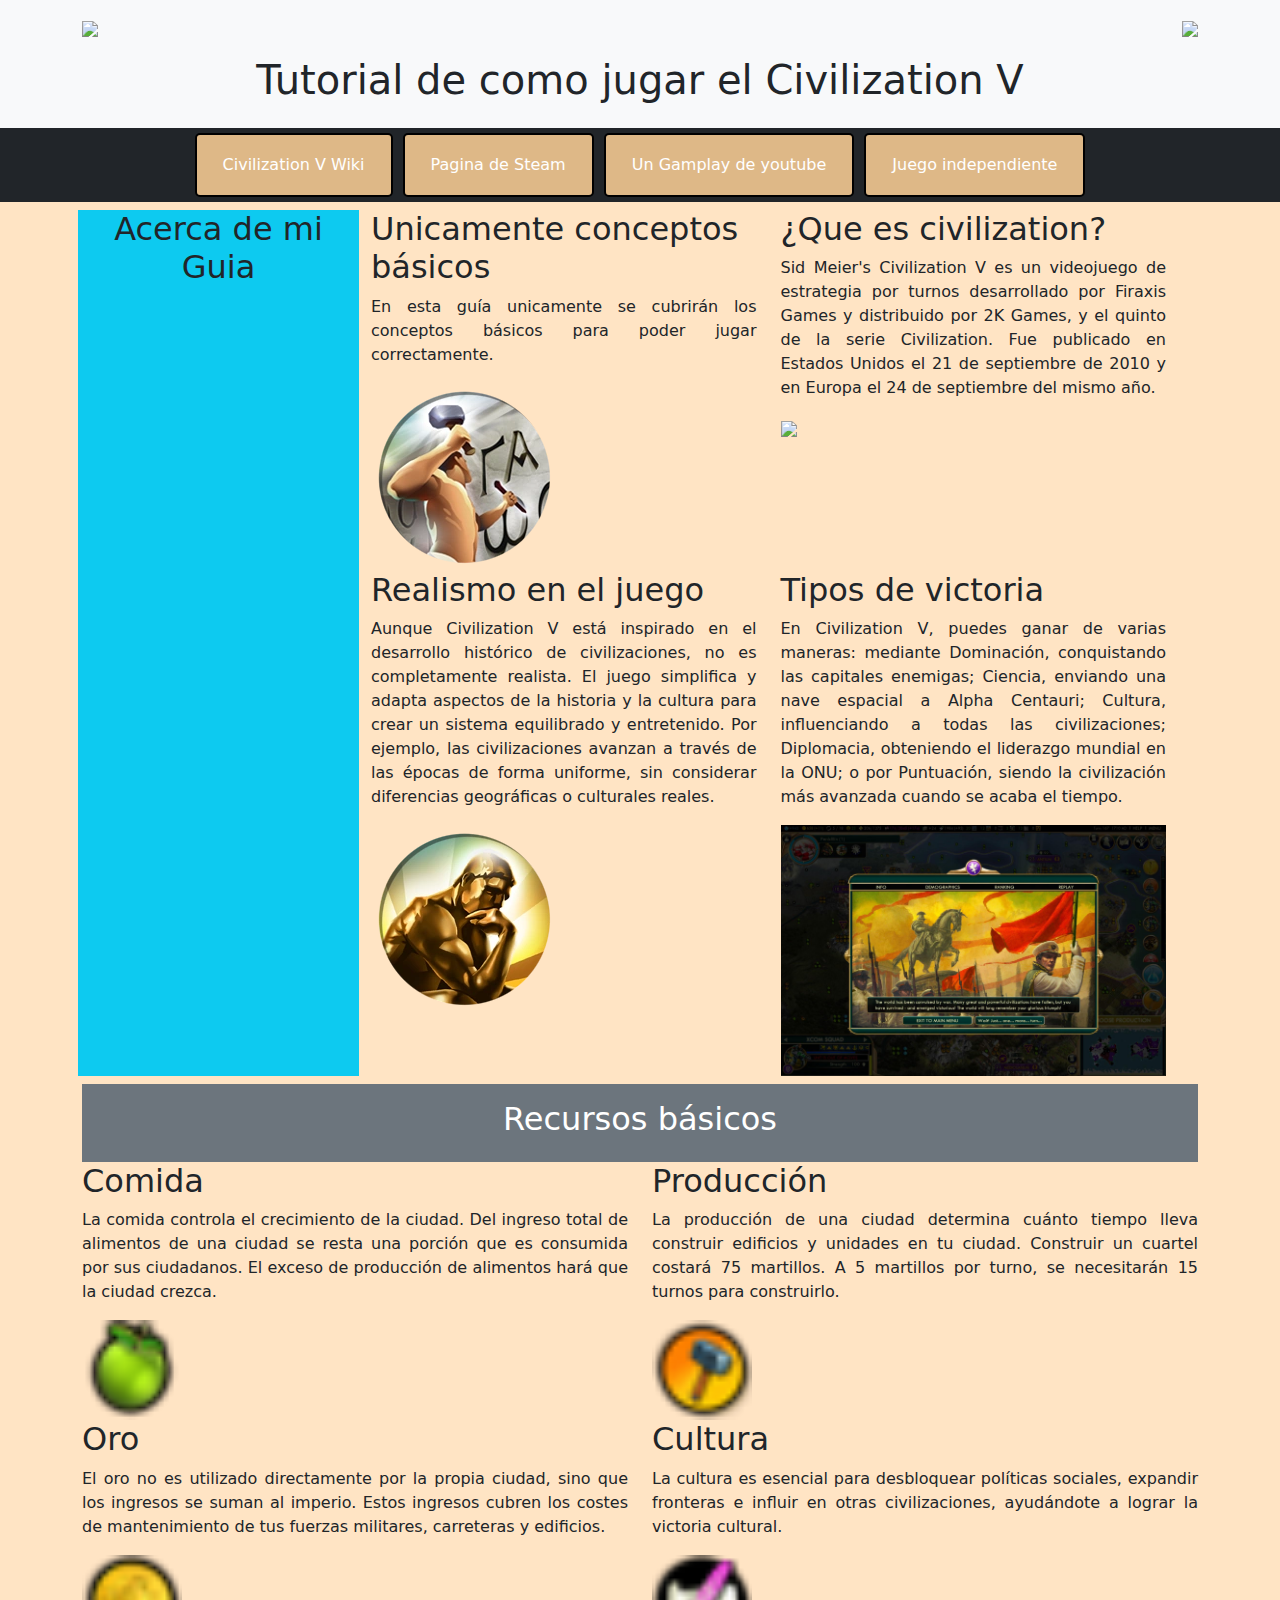
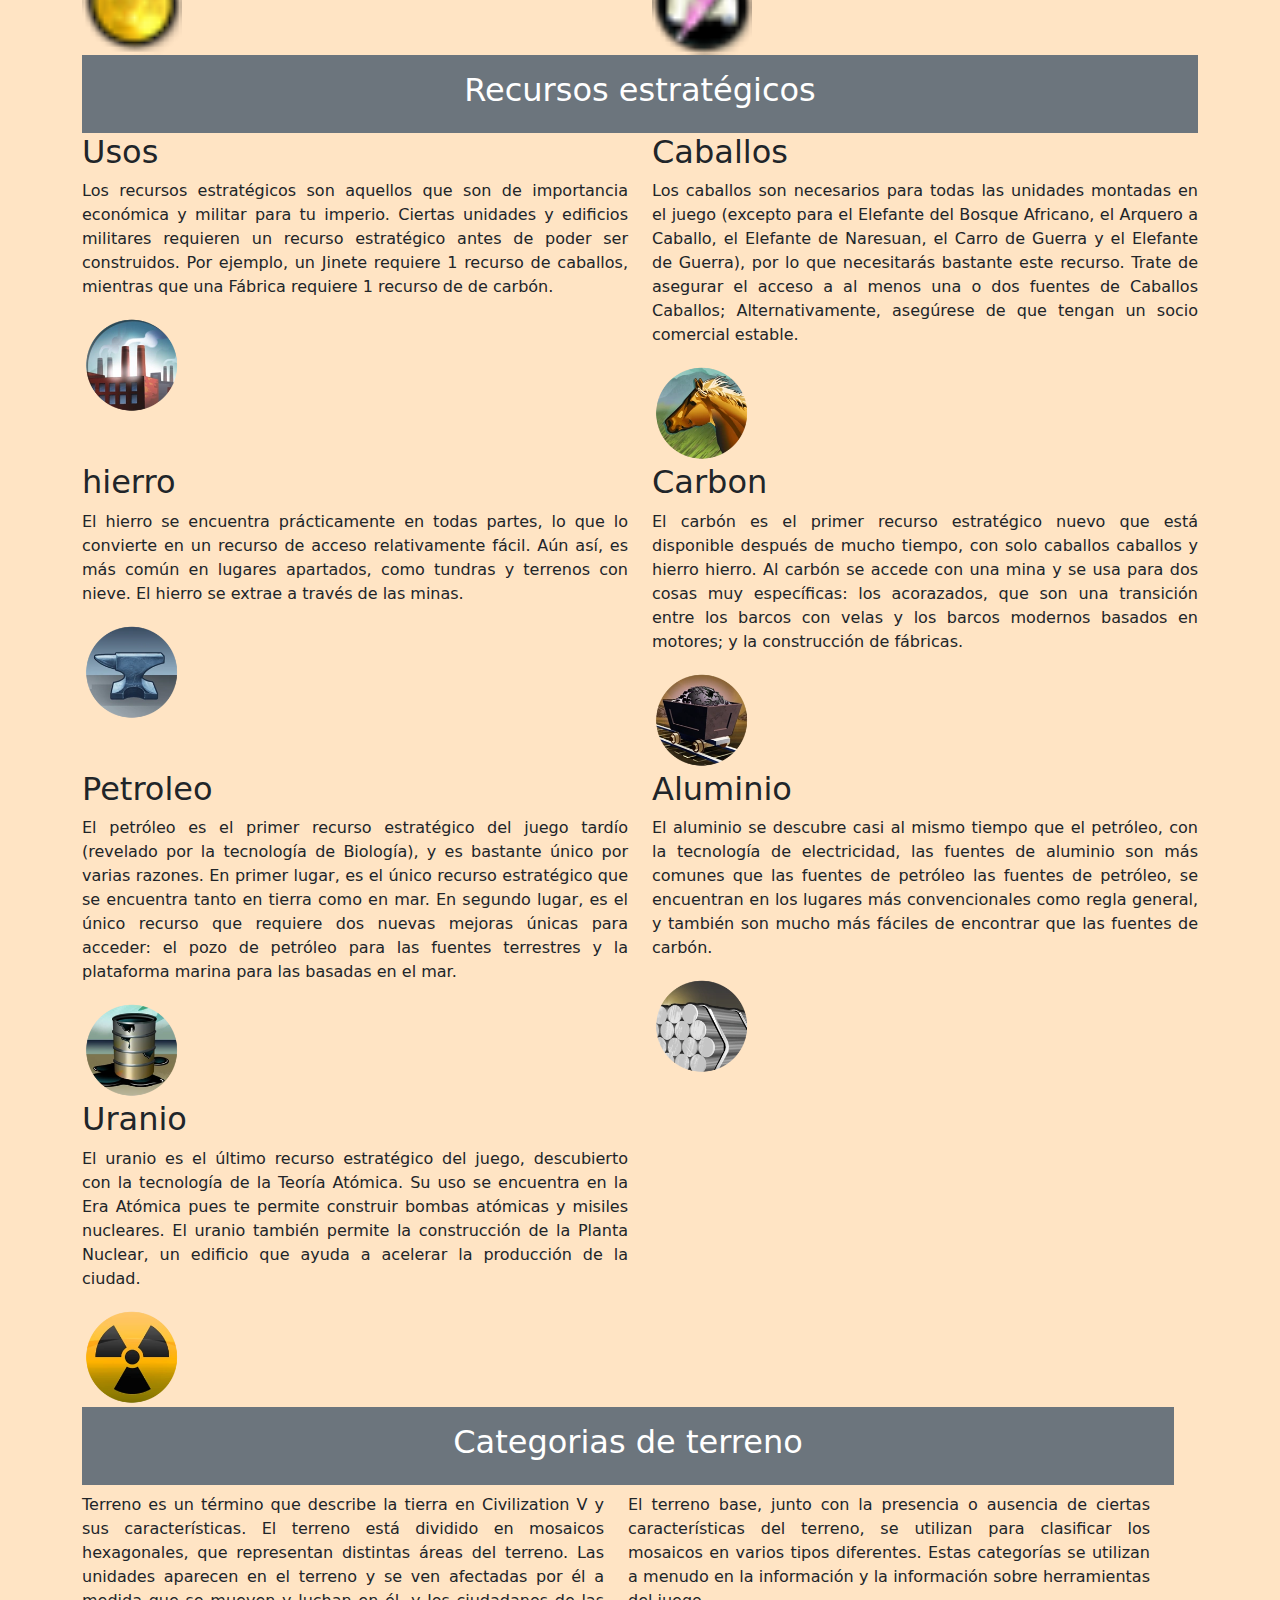
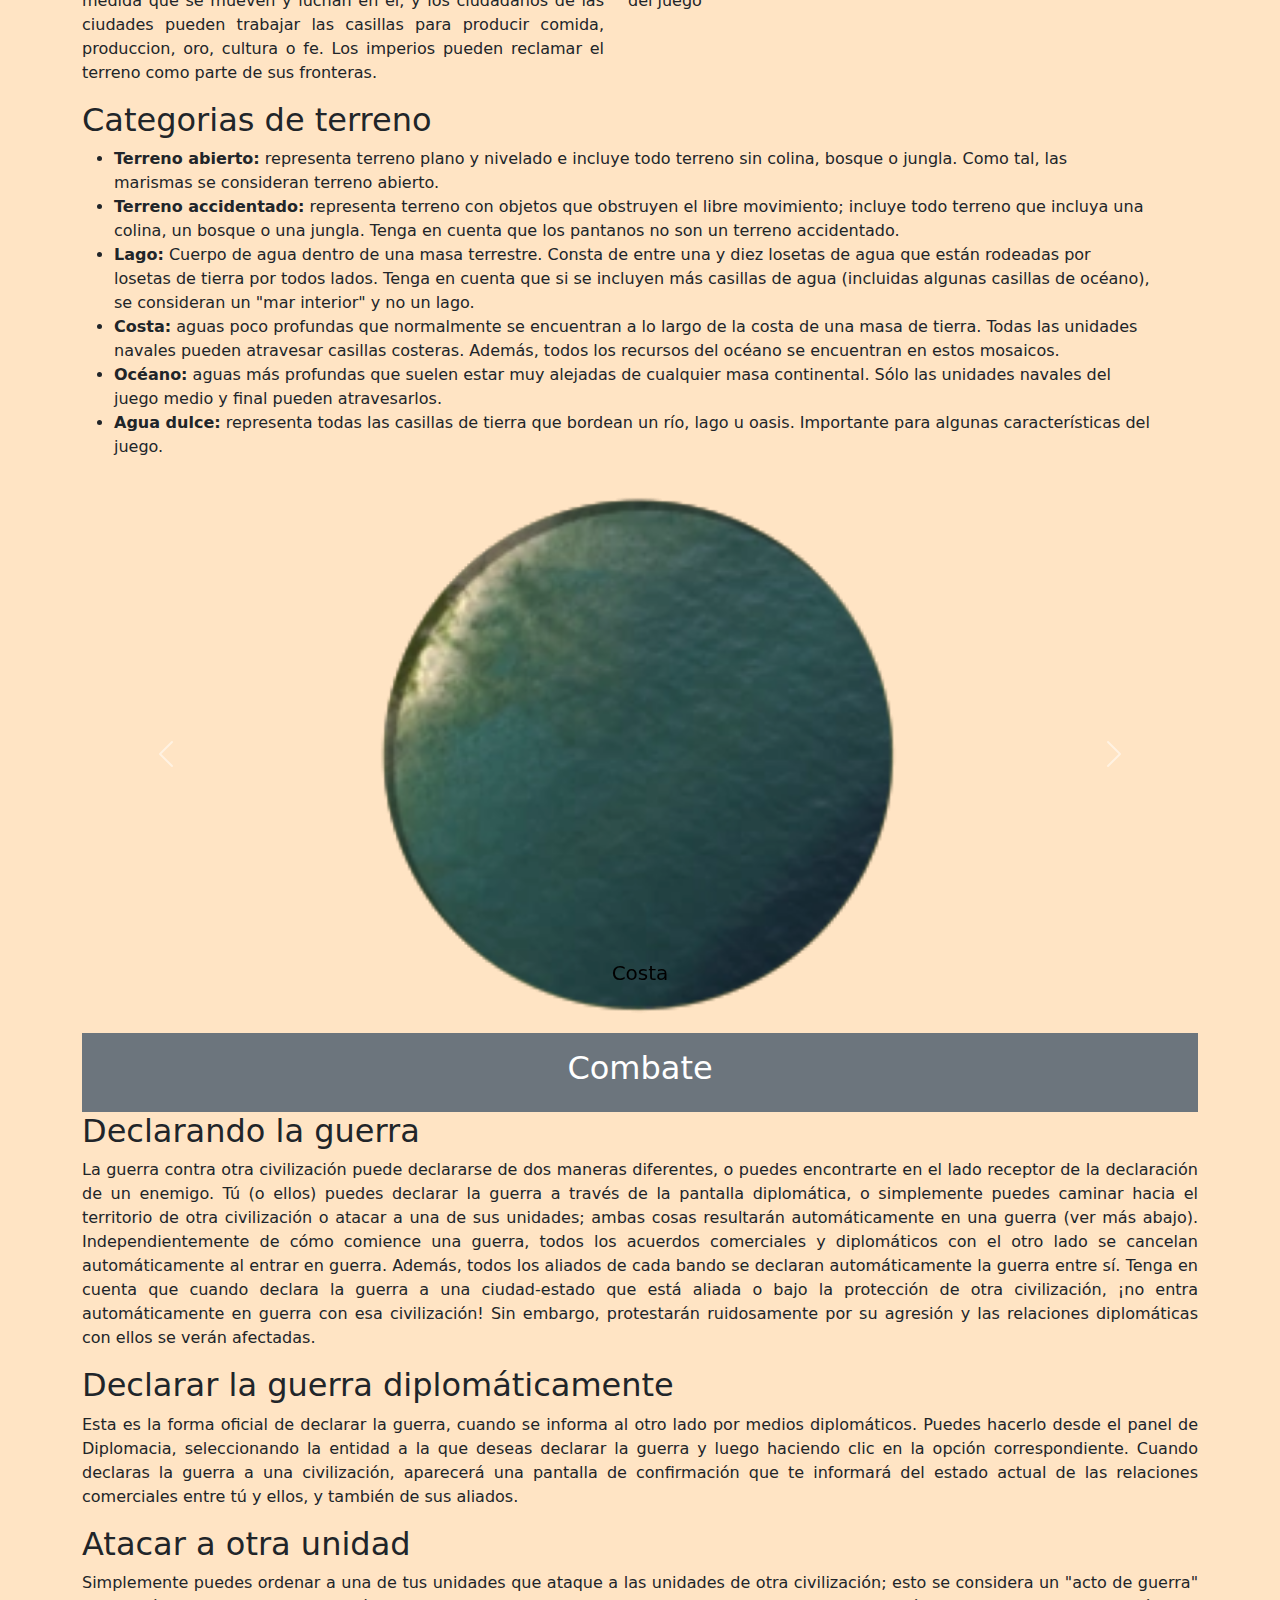
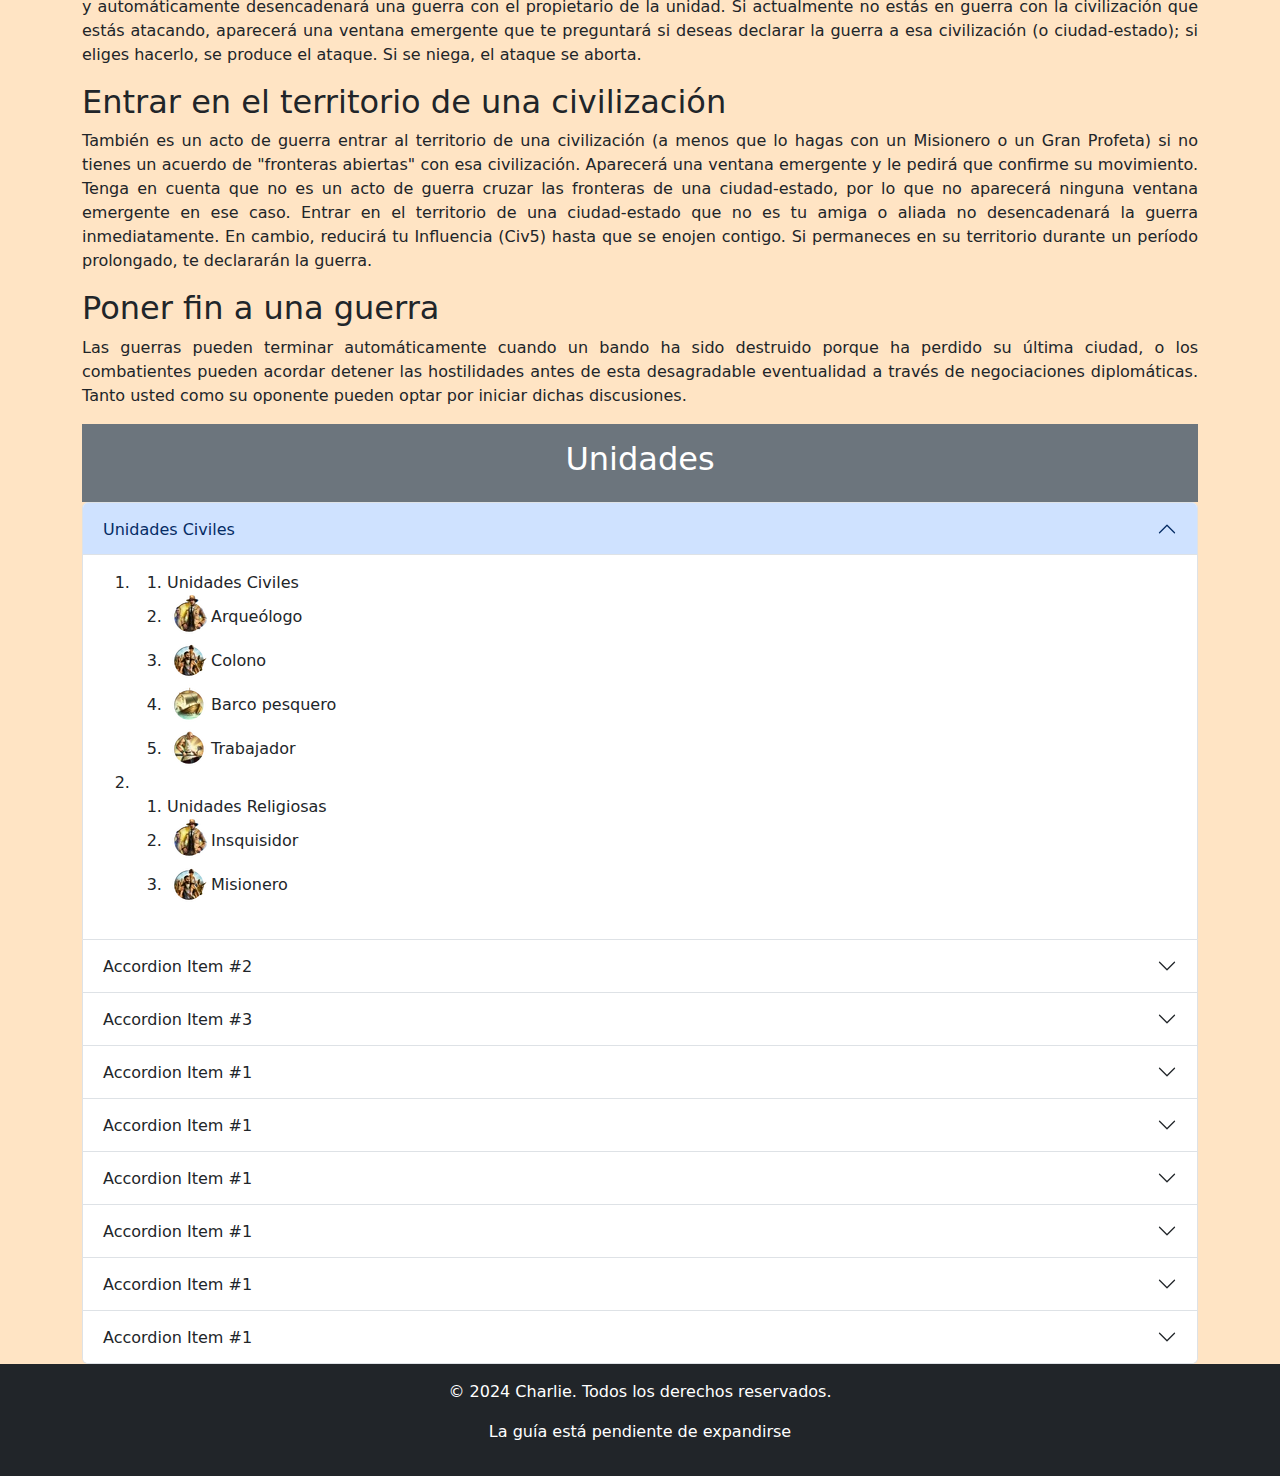
==== pagina-boostrap-main/index.html @ 13a55fb1 "Add files via upload" ====
<!DOCTYPE html>
<html lang="en">

<head>
    <meta charset="UTF-8">
    <meta name="viewport" content="width=device-width, initial-scale=1.0">
    <title>Guia</title>
    <link href="https://cdn.jsdelivr.net/npm/bootstrap@5.3.0-alpha1/dist/css/bootstrap.min.css" rel="stylesheet">
    <script src="https://cdn.jsdelivr.net/npm/bootstrap@5.3.0-alpha1/dist/js/bootstrap.bundle.min.js"></script>
    <link rel="stylesheet" href="https://cdn.jsdelivr.net/npm/bootstrap-icons@1.11.3/font/bootstrap-icons.min.css">
    <link rel="stylesheet" href="https://cdnjs.cloudflare.com/ajax/libs/animate.css/4.1.1/animate.min.css" />
    <link rel="stylesheet" href="estilos.css">
</head>

<body>

    <header class="bg-light p-3">
        <div class="container">
            <div class="row align-items-center">
                <div class="col-12 col-md-6 text-center text-md-start">
                    <img src="https://www.designevo.com/res/templates/thumb_small/green-and-blue-investment-building.webp"
                        width="100" class="img-fluid">
                </div>
                <div class="col-12 col-md-6 text-center text-md-end">
                    <img src="https://shared.akamai.steamstatic.com/store_item_assets/steam/apps/8930/capsule_616x353.jpg?t=1724341158"
                        width="500" class="img-fluid">
                </div>
            </div>
        </div>
        <h1 class="text-center mt-3">Tutorial de como jugar el Civilization V</h1>
    </header>

    <nav class="bg-dark">
        <div class="container">
            <ul class="nav justify-content-center">
                <li class="nav-item"><a class="nav-link text-white"
                        href="https://civilization.fandom.com/wiki/Civilization_V">Civilization V Wiki</a></li>
                <li class="nav-item"><a class="nav-link text-white"
                        href="https://store.steampowered.com/app/8930/Sid_Meiers_Civilization_V/?l=spanish">Pagina de
                        Steam</a></li>
                <li class="nav-item"><a class="nav-link text-white"
                        href="https://www.youtube.com/watch?v=oGGchJop5yo">Un Gamplay de youtube</a></li>
                <li class="nav-item"><a class="nav-link text-white"
                        href="https://javierinatorxd.itch.io/civilzame-esta">Juego independiente</a></li>
            </ul>
        </div>
    </nav>

    <main class="container-lg">
        <div class="container-fill p-2">
            <div class="row">
                <aside class="col-12 col-md-3 bg-info text-center">
                    <h2>Acerca de mi Guia</h2>
                </aside>
                <section class="col-12 col-md-9 row">
                    <article class="col-12 col-md-6">
                        <h2>Unicamente conceptos básicos</h2>
                        <p>En esta guía unicamente se cubrirán los conceptos básicos para poder jugar correctamente.</p>
                        <img src="Imagenes/Writing_29.jpg" class="img-fluid">
                    </article>
                    <article class="col-12 col-md-6">
                        <h2>¿Que es civilization?</h2>
                        <p>Sid Meier's Civilization V es un videojuego de estrategia por turnos desarrollado por Firaxis
                            Games y distribuido por 2K Games, y el quinto de la serie Civilization. Fue publicado en
                            Estados Unidos el 21 de septiembre de 2010 y en Europa el 24 de septiembre del mismo año.
                        </p>
                        <img src="https://upload.wikimedia.org/wikipedia/en/thumb/e/ec/Firaxis_Games.svg/1200px-Firaxis_Games.svg.png"
                            class="img-fluid">
                    </article>
                    <article class="col-12 col-md-6">
                        <h2>Realismo en el juego</h2>
                        <p>Aunque Civilization V está inspirado en el desarrollo histórico de civilizaciones, no es
                            completamente realista. El juego simplifica y adapta aspectos de la historia y la cultura
                            para crear un sistema equilibrado y entretenido. Por ejemplo, las civilizaciones avanzan a
                            través de las épocas de forma uniforme, sin considerar diferencias geográficas o culturales
                            reales.</p>
                        <img src="Imagenes\Philosophy_29.jpg" class="img-fluid">
                    </article>
                    <article class="col-12 col-md-6">
                        <h2>Tipos de victoria</h2>
                        <p>En Civilization V, puedes ganar de varias maneras: mediante Dominación, conquistando las
                            capitales enemigas; Ciencia, enviando una nave espacial a Alpha Centauri; Cultura,
                            influenciando a todas las civilizaciones; Diplomacia, obteniendo el liderazgo mundial en la
                            ONU; o por Puntuación, siendo la civilización más avanzada cuando se acaba el tiempo.</p>
                        <img src="Imagenes\k1lskatlnqbb1.jpg" class="img-fluid">
                    </article>
                </section>
            </div>
        </div>


        <div class="row">
            <div class="col-12">
                <aside class="bg-secondary text-white p-3 text-center">
                    <h2>Recursos básicos</h2>
                </aside>
                <div class="row">
                    <article class="col-md-6">
                        <h2>Comida</h2>
                        <p>La comida controla el crecimiento de la ciudad. Del ingreso total de alimentos de una ciudad
                            se resta una porción que es consumida por sus ciudadanos. El exceso de producción de
                            alimentos hará que la ciudad crezca.</p>
                        <img src="Imagenes/20xFood5.png" class="img-fluid" width="100">
                    </article>
                    <article class="col-md-6">
                        <h2>Producción</h2>
                        <p>La producción de una ciudad determina cuánto tiempo lleva construir edificios y unidades en
                            tu ciudad. Construir un cuartel costará 75 martillos. A 5 martillos por turno, se
                            necesitarán 15 turnos para construirlo.</p>
                        <img src="Imagenes/20xProduction5.png" class="img-fluid" width="100">
                    </article>
                    <article class="col-md-6">
                        <h2>Oro</h2>
                        <p>El oro no es utilizado directamente por la propia ciudad, sino que los ingresos se suman al
                            imperio. Estos ingresos cubren los costes de mantenimiento de tus fuerzas militares,
                            carreteras y edificios.</p>
                        <img src="Imagenes/20xGold5.png" class="img-fluid" width="100">
                    </article>
                    <article class="col-md-6">
                        <h2>Cultura</h2>
                        <p>La cultura es esencial para desbloquear políticas sociales, expandir fronteras e influir en
                            otras civilizaciones, ayudándote a lograr la victoria cultural.</p>
                        <img src="Imagenes/20xCulture5.png" class="img-fluid" width="100">
                    </article>
                </div>
            </div>
        </div>

        <div class="row">
            <div class="col-12">
                <aside class="bg-secondary text-white p-3 text-center">
                    <h2>Recursos estratégicos</h2>
                </aside>
                <div class="row">
                    <article class="col-md-6">
                        <h2>Usos</h2>
                        <p>Los recursos estratégicos son aquellos que son de importancia económica y militar para tu
                            imperio. Ciertas unidades y edificios militares requieren un recurso estratégico antes de
                            poder ser construidos. Por ejemplo, un Jinete requiere 1 recurso de caballos, mientras que
                            una Fábrica requiere 1 recurso de de carbón.</p>
                        <img src="Imagenes\Factory_29.webp" class="img-fluid" width="100">
                    </article>
                    <article class="col-md-6">
                        <h2>Caballos</h2>
                        <p>Los caballos son necesarios para todas las unidades montadas en el juego (excepto para el
                            Elefante del Bosque Africano, el Arquero a Caballo, el Elefante de Naresuan, el Carro de
                            Guerra y el Elefante de Guerra), por lo que necesitarás bastante este recurso. Trate de
                            asegurar el acceso a al menos una o dos fuentes de Caballos Caballos; Alternativamente,
                            asegúrese de que tengan un socio comercial estable.</p>
                        <img src="Imagenes/Horses_29.webp" class="img-fluid" width="100">
                    </article>
                    <article class="col-md-6">
                        <h2>hierro</h2>
                        <p>El hierro se encuentra prácticamente en todas partes, lo que lo convierte en un recurso de
                            acceso relativamente fácil. Aún así, es más común en lugares apartados, como tundras y
                            terrenos con nieve. El hierro se extrae a través de las minas.</p>
                        <img src="Imagenes/Iron_29.webp" class="img-fluid" width="100">
                    </article>
                    <article class="col-md-6">
                        <h2>Carbon</h2>
                        <p>El carbón es el primer recurso estratégico nuevo que está disponible después de mucho tiempo,
                            con solo caballos caballos y hierro hierro. Al carbón se accede con una mina y se usa para
                            dos cosas muy específicas: los acorazados, que son una transición entre los barcos con velas
                            y los barcos modernos basados en motores; y la construcción de fábricas.</p>
                        <img src="Imagenes\Coal_29.webp" class="img-fluid" width="100">
                    </article>
                    <article class="col-md-6">
                        <h2>Petroleo</h2>
                        <p>El petróleo es el primer recurso estratégico del juego tardío (revelado por la tecnología de
                            Biología), y es bastante único por varias razones. En primer lugar, es el único recurso
                            estratégico que se encuentra tanto en tierra como en mar. En segundo lugar, es el único
                            recurso que requiere dos nuevas mejoras únicas para acceder: el pozo de petróleo para las
                            fuentes terrestres y la plataforma marina para las basadas en el mar.</p>
                        <img src="Imagenes\Oil_29.webp" class="img-fluid" width="100">
                    </article>
                    <article class="col-md-6">
                        <h2>Aluminio</h2>
                        <p>El aluminio se descubre casi al mismo tiempo que el petróleo, con la tecnología de
                            electricidad, las fuentes de aluminio son más comunes que las fuentes de petróleo las
                            fuentes de petróleo, se encuentran en los lugares más convencionales como regla general, y
                            también son mucho más fáciles de encontrar que las fuentes de carbón.</p>
                        <img src="Imagenes\Aluminum_29.webp" class="img-fluid" width="100">
                    </article>
                    <article class="col-md-6">
                        <h2>Uranio</h2>
                        <p>El uranio es el último recurso estratégico del juego, descubierto con la tecnología de la
                            Teoría Atómica. Su uso se encuentra en la Era Atómica pues te permite construir bombas
                            atómicas y misiles nucleares. El uranio también permite la construcción de la Planta
                            Nuclear, un edificio que ayuda a acelerar la producción de la ciudad.</p>
                        <img src="Imagenes\Uranium_29.webp" class="img-fluid" width="100">
                </div>
            </div>
        </div>

        <div class="row">
            <div class="row">
                <div class="col-md-12">
                    <aside class="bg-secondary text-white p-3 text-center">
                        <h2>Categorias de terreno</h2>
                    </aside>
                </div>
                <div class="row">
                    <article class="col-md-6">
                        <h2></h2>
                        <p>Terreno es un término que describe la tierra en Civilization V y sus características. El
                            terreno está dividido en mosaicos hexagonales, que representan distintas áreas del terreno.
                            Las unidades aparecen en el terreno y se ven afectadas por él a medida que se mueven y
                            luchan en él, y los ciudadanos de las ciudades pueden trabajar las casillas para producir
                            comida, produccion, oro, cultura o fe. Los imperios pueden reclamar el terreno como parte de
                            sus fronteras.</p>
                    </article>
                    <article class="col-md-6">
                        <h2></h2>
                        <p>El terreno base, junto con la presencia o ausencia de ciertas características del terreno, se
                            utilizan para clasificar los mosaicos en varios tipos diferentes. Estas categorías se
                            utilizan a menudo en la información y la información sobre herramientas del juego</p>
                    </article>
                    <article class="col-md-12">
                        <h2>Categorias de terreno</h2>
                        <ul>
                            <li><b>Terreno abierto:</b> representa terreno plano y nivelado e incluye todo terreno sin
                                colina, bosque o jungla. Como tal, las marismas se consideran terreno abierto.</li>
                            <li><b>Terreno accidentado:</b> representa terreno con objetos que obstruyen el libre
                                movimiento; incluye todo terreno que incluya una colina, un bosque o una jungla. Tenga en
                                cuenta que los pantanos no son un terreno accidentado.</li>
                            <li><b>Lago:</b> Cuerpo de agua dentro de una masa terrestre. Consta de entre una y diez losetas
                                de agua que están rodeadas por losetas de tierra por todos lados. Tenga en cuenta que si se
                                incluyen más casillas de agua (incluidas algunas casillas de océano), se consideran un "mar
                                interior" y no un lago.</li>
                            <li><b>Costa:</b> aguas poco profundas que normalmente se encuentran a lo largo de la costa de una masa
                                de tierra. Todas las unidades navales pueden atravesar casillas costeras. Además, todos los
                                recursos del océano se encuentran en estos mosaicos.</li>
                            <li><b>Océano:</b> aguas más profundas que suelen estar muy alejadas de cualquier masa continental.
                                Sólo las unidades navales del juego medio y final pueden atravesarlos.</li>
                            <li><b>Agua dulce:</b> representa todas las casillas de tierra que bordean un río, lago u oasis.
                                Importante para algunas características del juego.</li>
                        </ul>
                    </article>
                </div>
            </div>
            <div class="col-12">

                <div class="col-md-12">
                    <div id="carouselExampleAutoplaying" class="carousel slide" data-bs-ride="carousel">
                        <div class="carousel-inner">
                            <div class="carousel-item active">
                                <div class="carousel-caption d-none d-md-block text-black">
                                    <h5>Terreno abierto</h5>
                                </div>
                                <img src="terrenos\Grassland_29.webp" class="d-block w-50 rounded mx-auto d-block"
                                    alt="50">
                            </div>
                            <div class="carousel-item">
                                <div class="carousel-caption d-none d-md-block text-black">
                                    <h5>Terreno accidentado</h5>
                                </div>
                                <img src="terrenos\Hill_29.webp" class="d-block w-50 rounded mx-auto d-block"
                                    alt="50">
                            </div>
                            <div class="carousel-item">
                                <div class="carousel-caption d-none d-md-block text-black">
                                    <h5>Lago</h5>
                                </div>
                                <img src="terrenos\Lakes_29.webp" class="d-block w-50 rounded mx-auto d-block"
                                    alt="50">
                            </div>
                            <div class="carousel-item active">
                                <div class="carousel-caption d-none d-md-block text-black">
                                    <h5>Costa</h5>
                                </div>
                                <img src="terrenos\Coast_29.webp" class="d-block w-50 rounded mx-auto d-block"
                                    alt="50">
                            </div>
                            <div class="carousel-item">
                                <div class="carousel-caption d-none d-md-block text-black">
                                    <h5>Oceano </h5>
                                </div>
                                <img src="terrenos\Ocean_29.webp" class="d-block w-50 rounded mx-auto d-block"
                                    alt="50">
                            </div>
                        </div>
                        <button class="carousel-control-prev" type="button" data-bs-target="#carouselExampleAutoplaying"
                            data-bs-slide="prev">
                            <span class="carousel-control-prev-icon" aria-hidden="true"></span>
                            <span class="visually-hidden">Previous</span>
                        </button>
                        <button class="carousel-control-next" type="button" data-bs-target="#carouselExampleAutoplaying"
                            data-bs-slide="next">
                            <span class="carousel-control-next-icon" aria-hidden="true"></span>
                            <span class="visually-hidden">Next</span>
                        </button>
                    </div>
                </div>
            </div>
        </div>
        <div class="row"></div>
            <div class="col-12">
                <aside class="bg-secondary text-white p-3 text-center">
                    <h2>Combate</h2>
                </aside>
                <div class="row">
                    <article class="col-md-12">
                    <article class="col-md-12">
                        <h2>Declarando la guerra</h2>
                        <p>
                            La guerra contra otra civilización puede declararse de dos maneras diferentes, o puedes encontrarte en el lado receptor de la declaración de un enemigo. 
                            Tú (o ellos) puedes declarar la guerra a través de la pantalla diplomática, o simplemente puedes caminar hacia el territorio de otra civilización o atacar a una de sus unidades; 
                            ambas cosas resultarán automáticamente en una guerra (ver más abajo). Independientemente de cómo comience una guerra, todos los acuerdos
                            comerciales y diplomáticos con el otro lado se cancelan automáticamente al entrar en guerra. Además, todos los aliados de cada bando se declaran automáticamente la guerra entre sí.
                            Tenga en cuenta que cuando declara la guerra a una ciudad-estado que está aliada o bajo la protección de otra civilización, ¡no entra automáticamente en guerra con esa civilización! 
                            Sin embargo, protestarán ruidosamente por su agresión y las relaciones diplomáticas con ellos se verán afectadas.</p>
                    </article>
                    <article class="col-md-12">
                        <h2>Declarar la guerra diplomáticamente</h2>
                        <p>
                            Esta es la forma oficial de declarar la guerra, cuando se informa al otro lado por medios diplomáticos. Puedes hacerlo desde el panel de Diplomacia, 
                            seleccionando la entidad a la que deseas declarar la guerra y luego haciendo clic en la opción correspondiente. Cuando declaras la guerra a una civilización, 
                            aparecerá una pantalla de confirmación que te informará del estado actual de las relaciones comerciales entre tú y ellos, y también de sus aliados.</p>
                    </article>
                    <article class="col-md-12">
                        <h2>Atacar a otra unidad</h2>
                        <p>
                            Simplemente puedes ordenar a una de tus unidades que ataque a las unidades de otra civilización; esto se considera un "acto de guerra" y 
                            automáticamente desencadenará una guerra con el propietario de la unidad. Si actualmente no estás en guerra con la civilización que estás atacando, 
                            aparecerá una ventana emergente que te preguntará si deseas declarar la guerra a esa civilización (o ciudad-estado); si eliges hacerlo, se produce el ataque. Si se niega, el ataque se aborta.</p>
                    </article>
                    <article class="col-md-12">
                        <h2>Entrar en el territorio de una civilización</h2>
                        <p>
                            También es un acto de guerra entrar al territorio de una civilización (a menos que lo hagas con un Misionero o un Gran Profeta) si no tienes un acuerdo de "fronteras abiertas" con esa civilización.
                             Aparecerá una ventana emergente y le pedirá que confirme su movimiento. Tenga en cuenta que no es un acto de guerra cruzar las fronteras de una ciudad-estado, 
                             por lo que no aparecerá ninguna ventana emergente en ese caso.
                            Entrar en el territorio de una ciudad-estado que no es tu amiga o aliada no desencadenará la 
                            guerra inmediatamente. En cambio, reducirá tu Influencia (Civ5) hasta que se enojen contigo.
                             Si permaneces en su territorio durante un período prolongado, te declararán la guerra.</p>
                    </article>
                    <article class="col-md-12">
                        <h2>Poner fin a una guerra</h2>
                        <p>
                            Las guerras pueden terminar automáticamente cuando un bando ha sido destruido porque ha perdido su última ciudad, 
                            o los combatientes pueden acordar detener las hostilidades antes de esta desagradable eventualidad a través de negociaciones diplomáticas. 
                            Tanto usted como su oponente pueden optar por iniciar dichas discusiones.</p>
                </div>
            </div>
        </div>
        <div class="row"></div>
            <div class="col-12">
                <aside class="bg-secondary text-white p-3 text-center">
                    <h2>Unidades</h2>
                </aside>
                <div class="row">
                    <div class="accordion" id="accordionExample">
                        <div class="accordion-item">
                          <h2 class="accordion-header">
                            <button class="accordion-button" type="button" data-bs-toggle="collapse" data-bs-target="#collapseOne" aria-controls="collapseTwo">
                              Unidades Civiles
                            </button>
                          </h2>
                          <div id="collapseOne" class="accordion-collapse collapse show" data-bs-parent="#accordionExample">
                            <div class="accordion-body">
                                <ol>
                                    <li>
                                        <ol>
                                            <li>Unidades Civiles</li>
                                            <li><img src="unidades\Archaeologist_29.webp" alt="">Arqueólogo</li>
                                            <li><img src="unidades\Settler_29.webp" alt="">Colono</li>
                                            <li><img src="unidades\Work_Boat_29.webp" alt="">Barco pesquero</li>
                                            <li><img src="unidades\Worker_29.webp" alt="">Trabajador</li>
                                        </ol>
                                    </li>
                                    <li></li>
                                        <ol>
                                            <li>Unidades Religiosas</li>
                                            <li><img src="unidades\Archaeologist_29.webp" alt="">Insquisidor</li>
                                            <li><img src="unidades\Settler_29.webp" alt="">Misionero</li>
                                        </ol>
                                    </li>
                                </ol>
                                
                            </div>
                          </div>
                        </div>
                        <div class="accordion-item">
                          <h2 class="accordion-header">
                            <button class="accordion-button collapsed" type="button" data-bs-toggle="collapse" data-bs-target="#collapseTwo" aria-expanded="false" aria-controls="collapseTwo">
                              Accordion Item #2
                            </button>
                          </h2>
                          <div id="collapseTwo" class="accordion-collapse collapse" data-bs-parent="#accordionExample">
                            <div class="accordion-body">
                              <strong>This is the second item's accordion body.</strong> It is hidden by default, until the collapse plugin adds the appropriate classes that we use to style each element. These classes control the overall appearance, as well as the showing and hiding via CSS transitions. You can modify any of this with custom CSS or overriding our default variables. It's also worth noting that just about any HTML can go within the <code>.accordion-body</code>, though the transition does limit overflow.
                            </div>
                          </div>
                        </div>
                        <div class="accordion-item">
                          <h2 class="accordion-header">
                            <button class="accordion-button collapsed" type="button" data-bs-toggle="collapse" data-bs-target="#collapseThree" aria-expanded="false" aria-controls="collapseThree">
                              Accordion Item #3
                            </button>
                          </h2>
                          <div id="collapseThree" class="accordion-collapse collapse" data-bs-parent="#accordionExample">
                            <div class="accordion-body">
                              <strong>This is the third item's accordion body.</strong> It is hidden by default, until the collapse plugin adds the appropriate classes that we use to style each element. These classes control the overall appearance, as well as the showing and hiding via CSS transitions. You can modify any of this with custom CSS or overriding our default variables. It's also worth noting that just about any HTML can go within the <code>.accordion-body</code>, though the transition does limit overflow.
                            </div>
                          </div>
                        </div>
                        <div class="accordion-item">
                            <h2 class="accordion-header">
                              <button class="accordion-button collapsed" type="button" data-bs-toggle="collapse" data-bs-target="#collapseFour" aria-controls="collapseFour">
                                Accordion Item #1
                              </button>
                            </h2>
                            <div id="collapseFour" class="accordion-collapse collapse" data-bs-parent="#accordionExample">
                              <div class="accordion-body">
                                <strong>This is the first item's accordion body.</strong> It is shown by default, until the collapse plugin adds the appropriate classes that we use to style each element. These classes control the overall appearance, as well as the showing and hiding via CSS transitions. You can modify any of this with custom CSS or overriding our default variables. It's also worth noting that just about any HTML can go within the <code>.accordion-body</code>, though the transition does limit overflow.
                              </div>
                            </div>
                        </div>
                        <div class="accordion-item">
                            <h2 class="accordion-header">
                              <button class="accordion-button collapsed" type="button" data-bs-toggle="collapse" data-bs-target="#collapseFive" aria-controls="collapseFive">
                                Accordion Item #1
                              </button>
                            </h2>
                            <div id="collapseFive" class="accordion-collapse collapse" data-bs-parent="#accordionExample">
                              <div class="accordion-body">
                                <strong>This is the first item's accordion body.</strong> It is shown by default, until the collapse plugin adds the appropriate classes that we use to style each element. These classes control the overall appearance, as well as the showing and hiding via CSS transitions. You can modify any of this with custom CSS or overriding our default variables. It's also worth noting that just about any HTML can go within the <code>.accordion-body</code>, though the transition does limit overflow.
                              </div>
                            </div>
                        </div>
                        <div class="accordion-item">
                            <h2 class="accordion-header">
                              <button class="accordion-button collapsed" type="button" data-bs-toggle="collapse" data-bs-target="#collapseSix" aria-controls="collapseSix">
                                Accordion Item #1
                              </button>
                            </h2>
                            <div id="collapseSix" class="accordion-collapse collapse" data-bs-parent="#accordionExample">
                              <div class="accordion-body">
                                <strong>This is the first item's accordion body.</strong> It is shown by default, until the collapse plugin adds the appropriate classes that we use to style each element. These classes control the overall appearance, as well as the showing and hiding via CSS transitions. You can modify any of this with custom CSS or overriding our default variables. It's also worth noting that just about any HTML can go within the <code>.accordion-body</code>, though the transition does limit overflow.
                              </div>
                            </div>
                        </div>
                        <div class="accordion-item">
                            <h2 class="accordion-header">
                              <button class="accordion-button collapsed" type="button" data-bs-toggle="collapse" data-bs-target="#collapseSeven" aria-controls="collapseSeven">
                                Accordion Item #1
                              </button>
                            </h2>
                            <div id="collapseSeven" class="accordion-collapse collapse" data-bs-parent="#accordionExample">
                              <div class="accordion-body">
                                <strong>This is the first item's accordion body.</strong> It is shown by default, until the collapse plugin adds the appropriate classes that we use to style each element. These classes control the overall appearance, as well as the showing and hiding via CSS transitions. You can modify any of this with custom CSS or overriding our default variables. It's also worth noting that just about any HTML can go within the <code>.accordion-body</code>, though the transition does limit overflow.
                              </div>
                            </div>
                        </div>
                        <div class="accordion-item">
                            <h2 class="accordion-header">
                              <button class="accordion-button collapsed" type="button" data-bs-toggle="collapse" data-bs-target="#collapseEight" aria-controls="collapseEight">
                                Accordion Item #1
                              </button>
                            </h2>
                            <div id="collapseEight" class="accordion-collapse collapse" data-bs-parent="#accordionExample">
                              <div class="accordion-body">
                                <strong>This is the first item's accordion body.</strong> It is shown by default, until the collapse plugin adds the appropriate classes that we use to style each element. These classes control the overall appearance, as well as the showing and hiding via CSS transitions. You can modify any of this with custom CSS or overriding our default variables. It's also worth noting that just about any HTML can go within the <code>.accordion-body</code>, though the transition does limit overflow.
                              </div>
                            </div>
                        </div>
                        <div class="accordion-item">
                            <h2 class="accordion-header">
                              <button class="accordion-button collapsed" type="button" data-bs-toggle="collapse" data-bs-target="#collapseNine" aria-controls="collapseNine">
                                Accordion Item #1
                              </button>
                            </h2>
                            <div id="collapseNine" class="accordion-collapse collapse" data-bs-parent="#accordionExample">
                              <div class="accordion-body">
                                <strong>This is the first item's accordion body.</strong> It is shown by default, until the collapse plugin adds the appropriate classes that we use to style each element. These classes control the overall appearance, as well as the showing and hiding via CSS transitions. You can modify any of this with custom CSS or overriding our default variables. It's also worth noting that just about any HTML can go within the <code>.accordion-body</code>, though the transition does limit overflow.
                              </div>
                            </div>
                          </div>
                    </div>
                </div>
            </div>
        </div>
    </main>

    <footer class="bg-dark text-white text-center py-3">
        <p>© 2024 Charlie. Todos los derechos reservados.</p>
        <p>La guía está pendiente de expandirse</p>
    </footer>


</body>

</html>
---- pagina-boostrap-main/estilos.css ----
body
{
    background-color: bisque;
}
nav ul li 
{
    text-decoration: none;
    list-style: none;
    background-color: burlywood;
    color: black;
    border: 2px solid black;
    padding: 10px;
    border-radius: 5px;
    margin: 5px;
}
li:hover
{
    
}

section
{
    
}
article p
{
    text-align: justify;
}
footer
{
    background-color: #333; 
    color: white; 
    text-align: center;
}
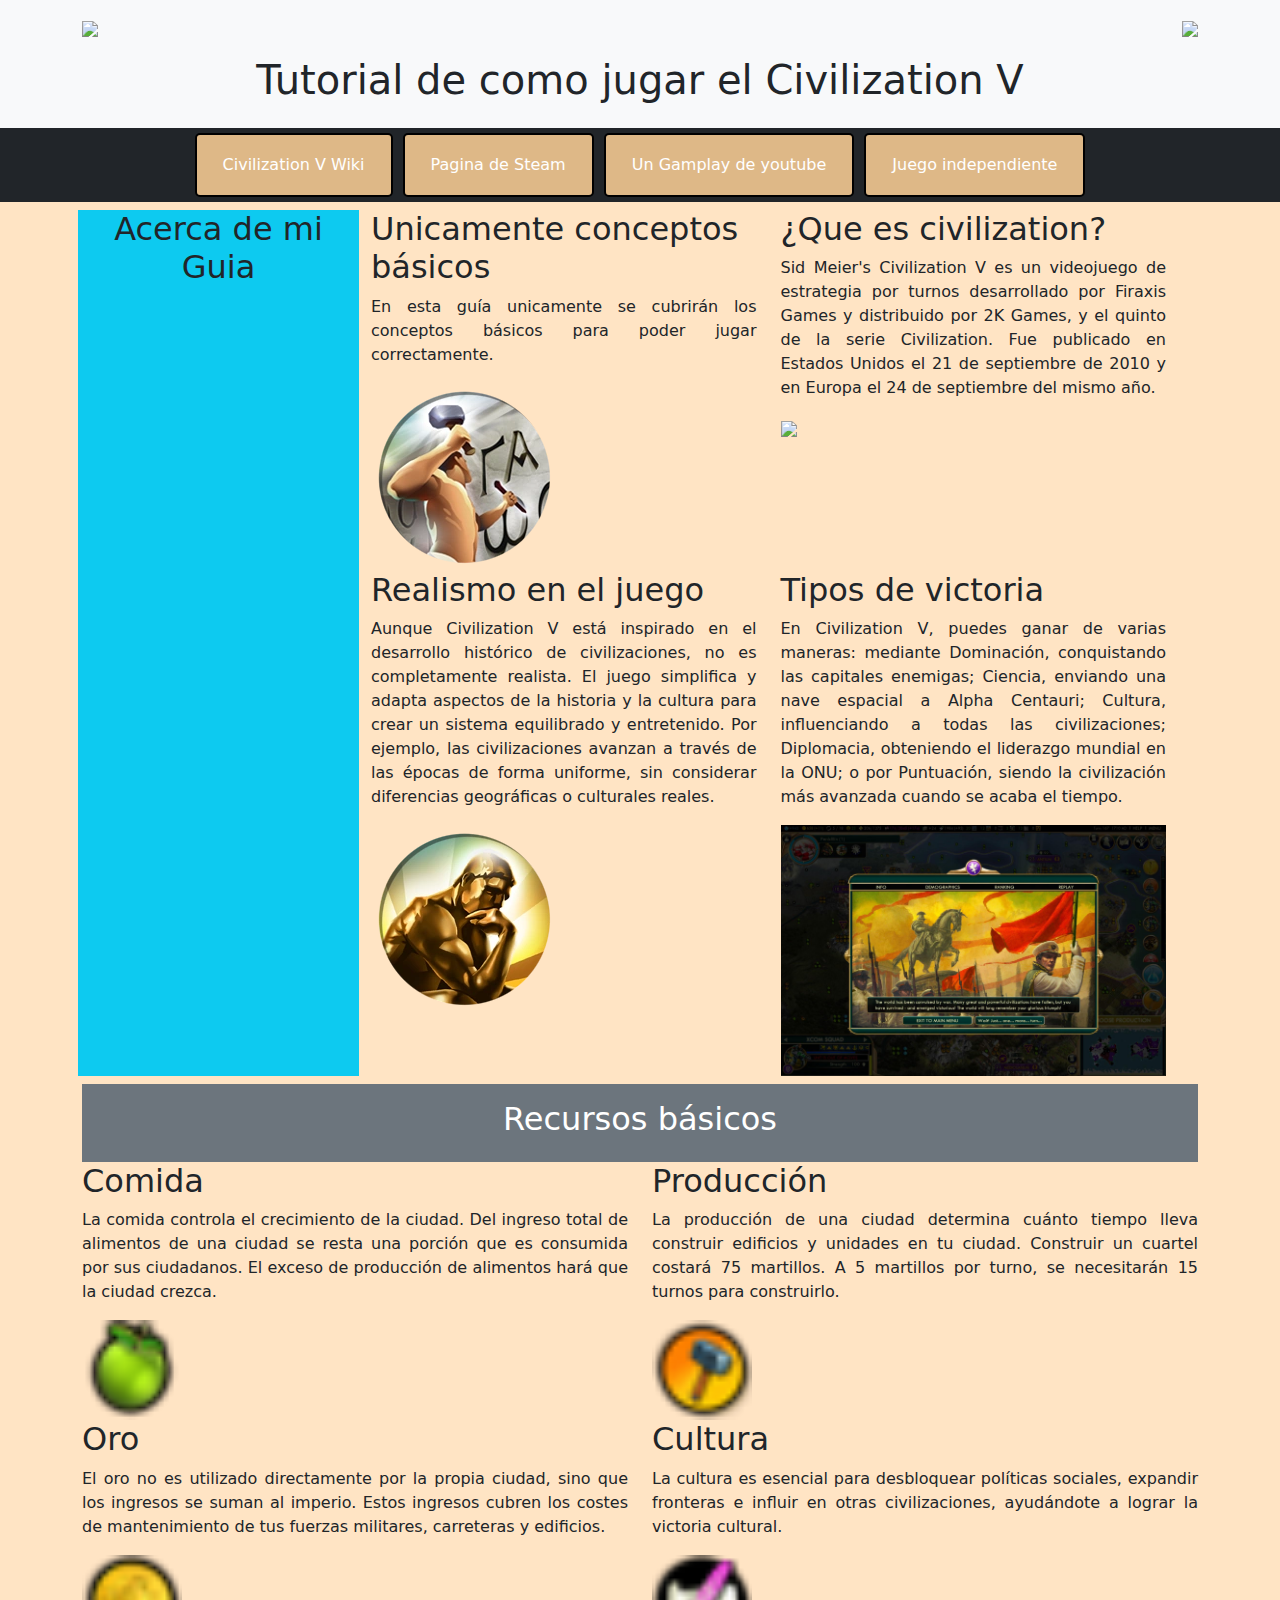
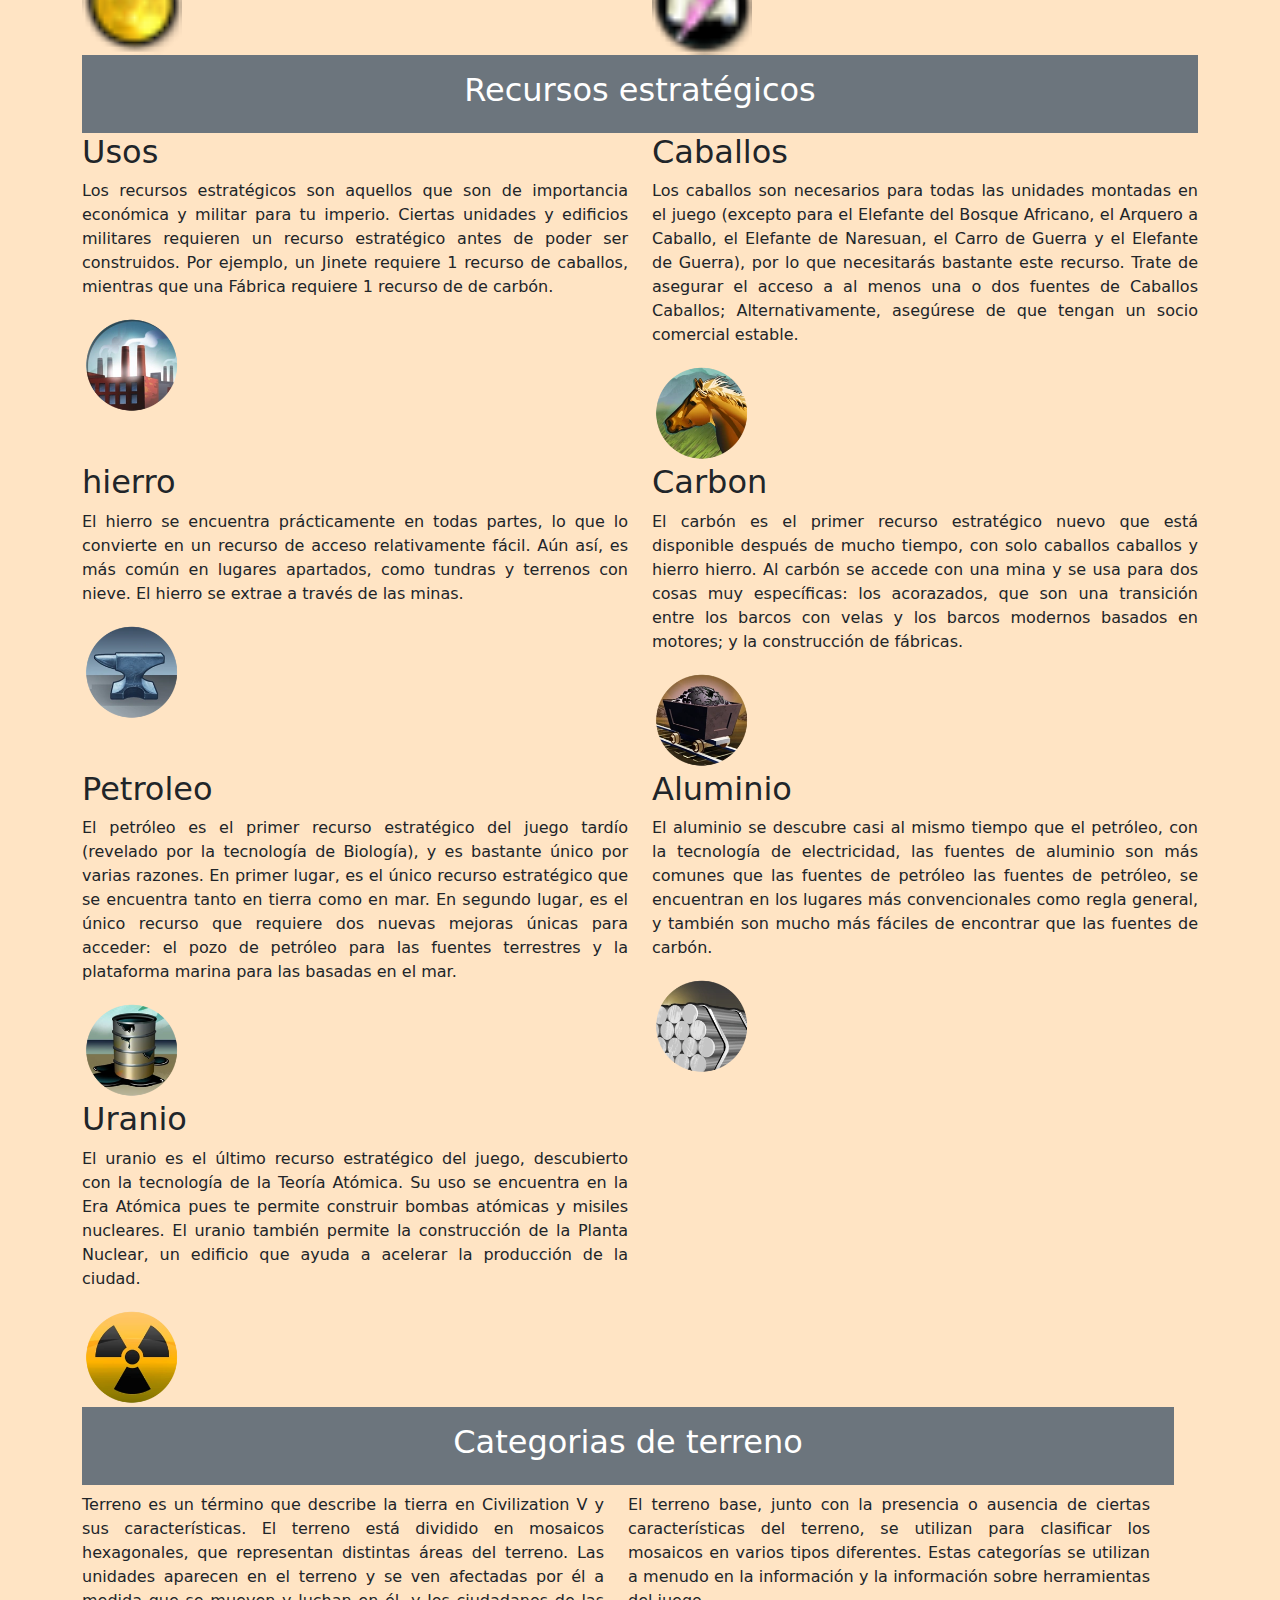
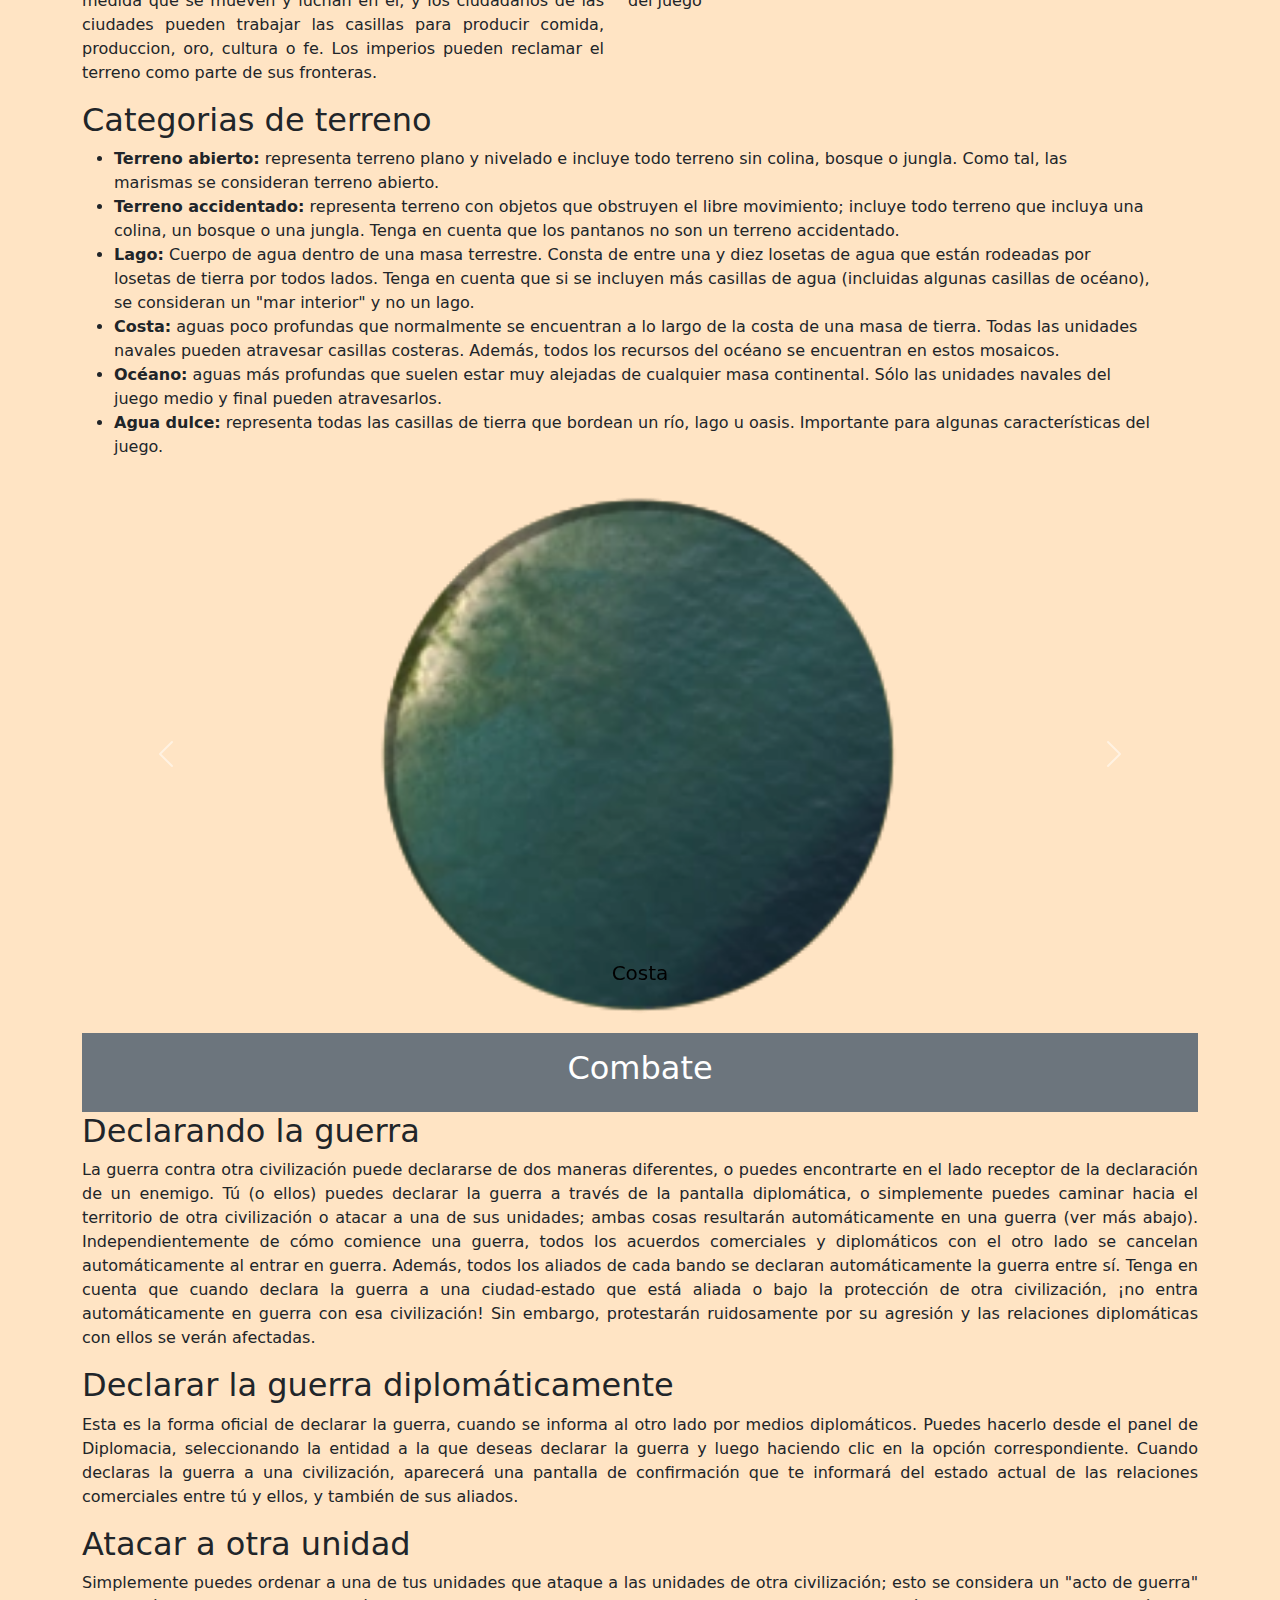
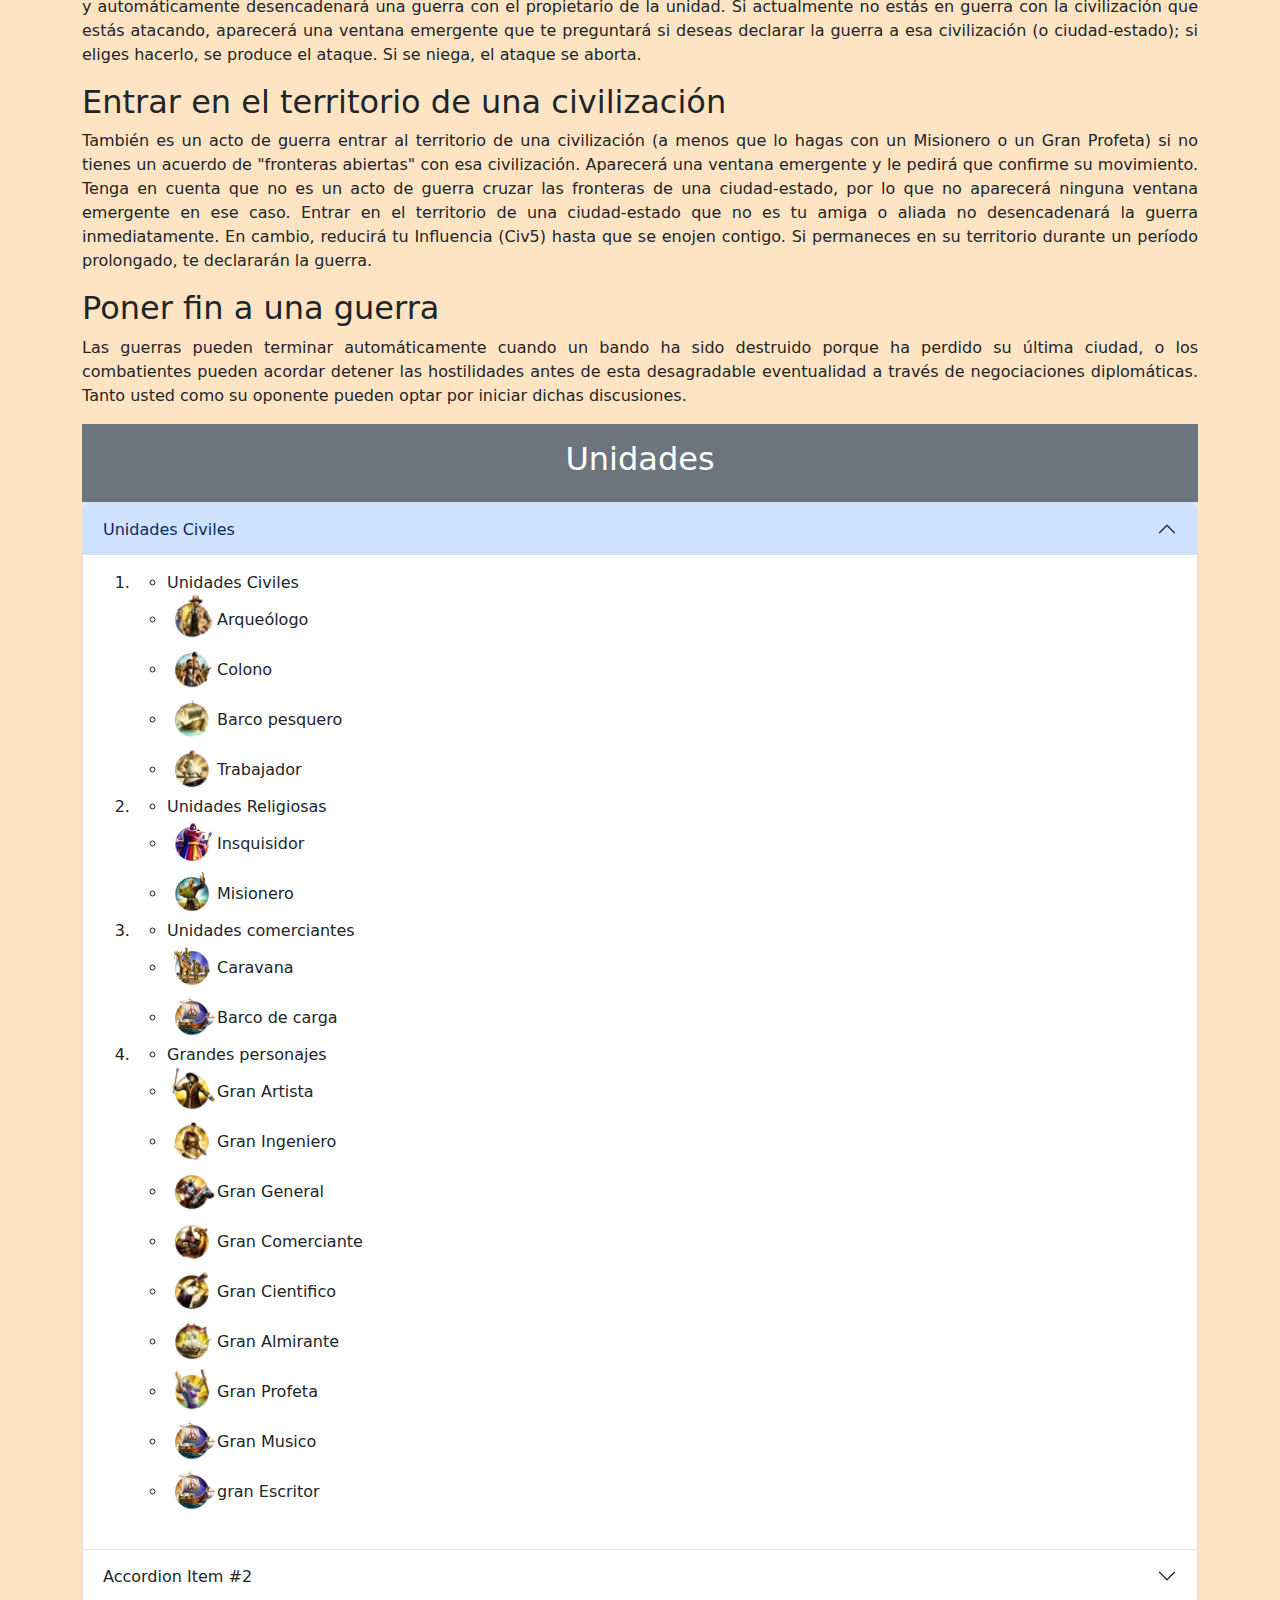
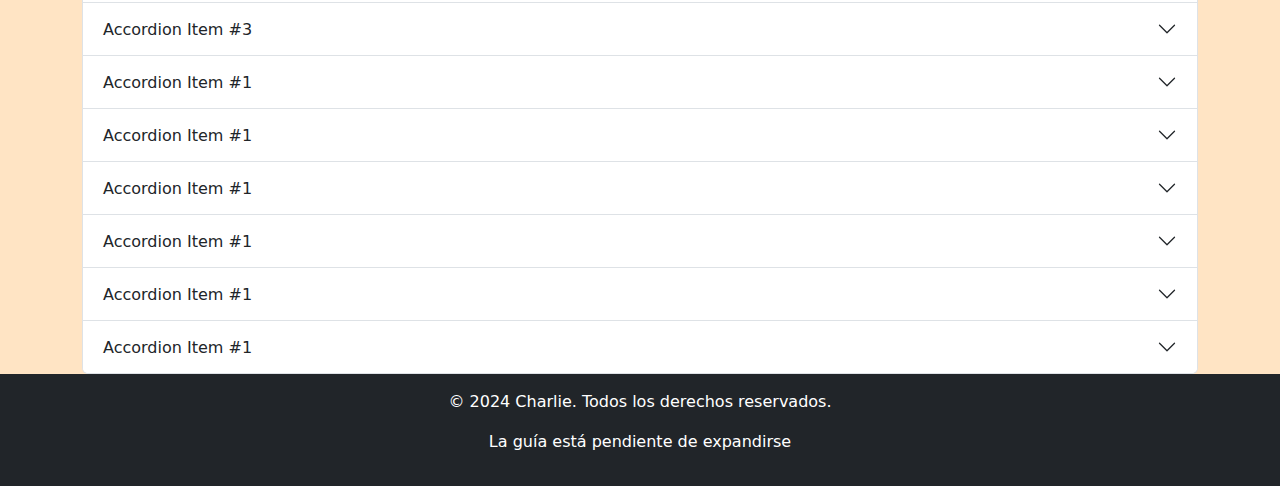
==== commit cc2e6a23: "Add files via upload" ====
--- a/pagina-boostrap-main/index.html
+++ b/pagina-boostrap-main/index.html
@@ -360,23 +360,44 @@
                             <div class="accordion-body">
                                 <ol>
                                     <li>
-                                        <ol>
+                                        <ul>
                                             <li>Unidades Civiles</li>
-                                            <li><img src="unidades\Archaeologist_29.webp" alt="">Arqueólogo</li>
-                                            <li><img src="unidades\Settler_29.webp" alt="">Colono</li>
-                                            <li><img src="unidades\Work_Boat_29.webp" alt="">Barco pesquero</li>
-                                            <li><img src="unidades\Worker_29.webp" alt="">Trabajador</li>
-                                        </ol>
+                                            <li><img src="unidades\Archaeologist_29.webp" height="50">Arqueólogo</li>
+                                            <li><img src="unidades\Settler_29.webp" height="50">Colono</li>
+                                            <li><img src="unidades\Work_Boat_29.webp" height="50">Barco pesquero</li>
+                                            <li><img src="unidades\Worker_29.webp" height="50">Trabajador</li>
+                                        </ul>
                                     </li>
-                                    <li></li>
-                                        <ol>
+                                    
+                                    <li>
+                                        <ul>
                                             <li>Unidades Religiosas</li>
-                                            <li><img src="unidades\Archaeologist_29.webp" alt="">Insquisidor</li>
-                                            <li><img src="unidades\Settler_29.webp" alt="">Misionero</li>
-                                        </ol>
+                                            <li><img src="unidades\Inquisitor_29.webp" height="50">Insquisidor</li>
+                                            <li><img src="unidades\Missionary_29.webp" height="50">Misionero</li>
+                                        </ul>
+                                    </li>
+                                    <li>
+                                        <ul>
+                                            <li>Unidades comerciantes</li>
+                                            <li><img src="unidades\Caravan_29.webp" height="50">Caravana</li>
+                                            <li><img src="unidades\Cargo_Ship_29.webp" height="50">Barco de carga</li>
+                                        </ul>
+                                    </li>
+                                    <li>
+                                        <ul>
+                                            <li>Grandes personajes</li>
+                                            <li><img src="unidades\Great_Artist_29.webp" height="50">Gran Artista</li>
+                                            <li><img src="unidades\Great_Engineer_29.webp" height="50">Gran Ingeniero</li>
+                                            <li><img src="unidades\Great_General_29.webp" height="50">Gran General</li>
+                                            <li><img src="unidades\Great_Merchant_29.webp" height="50">Gran Comerciante</li>
+                                            <li><img src="unidades\Great_Scientist_29.webp" height="50">Gran Cientifico</li>
+                                            <li><img src="unidades\Great_Admiral_29.webp" height="50">Gran Almirante</li>
+                                            <li><img src="unidades\Great_Prophet_29.webp" height="50">Gran Profeta</li>
+                                            <li><img src="unidades\Cargo_Ship_29.webp" height="50">Gran Musico</li>
+                                            <li><img src="unidades\Cargo_Ship_29.webp" height="50">gran Escritor</li>
+                                        </ul>
                                     </li>
                                 </ol>
-                                
                             </div>
                           </div>
                         </div>
